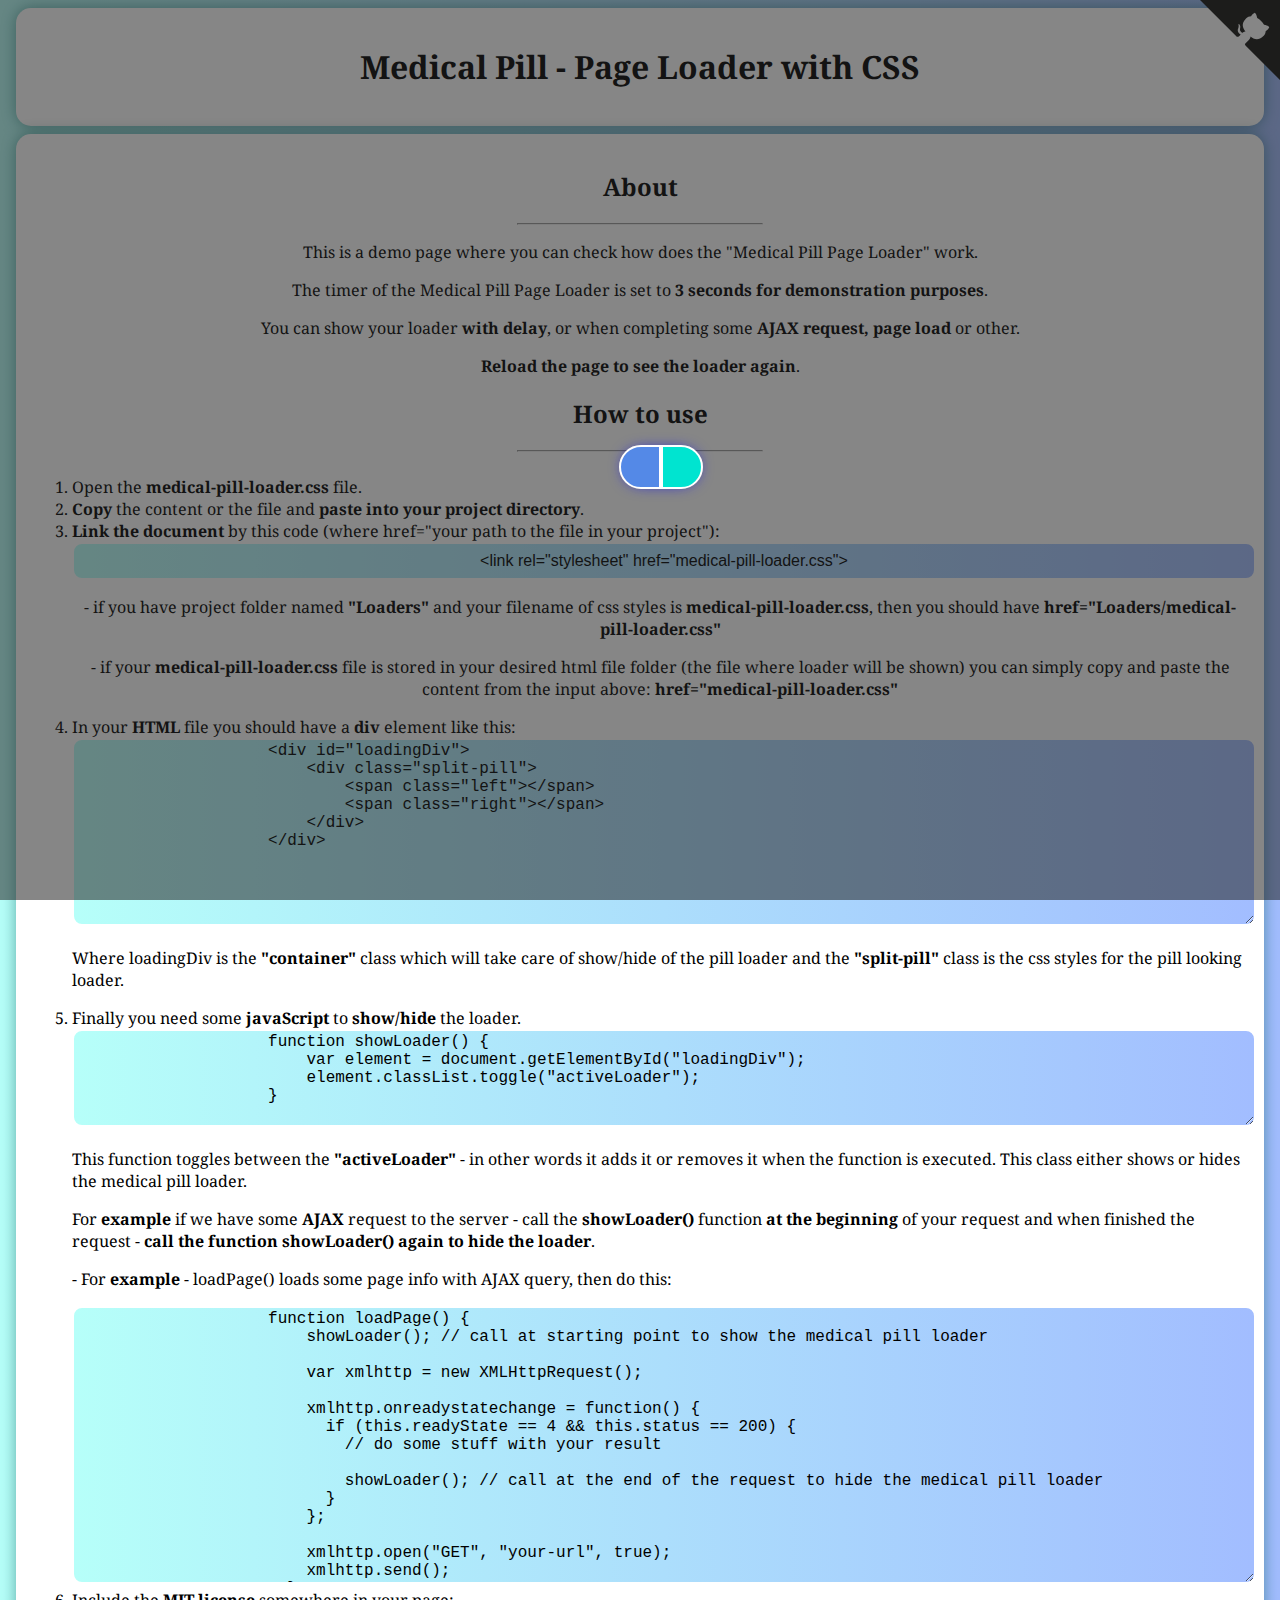
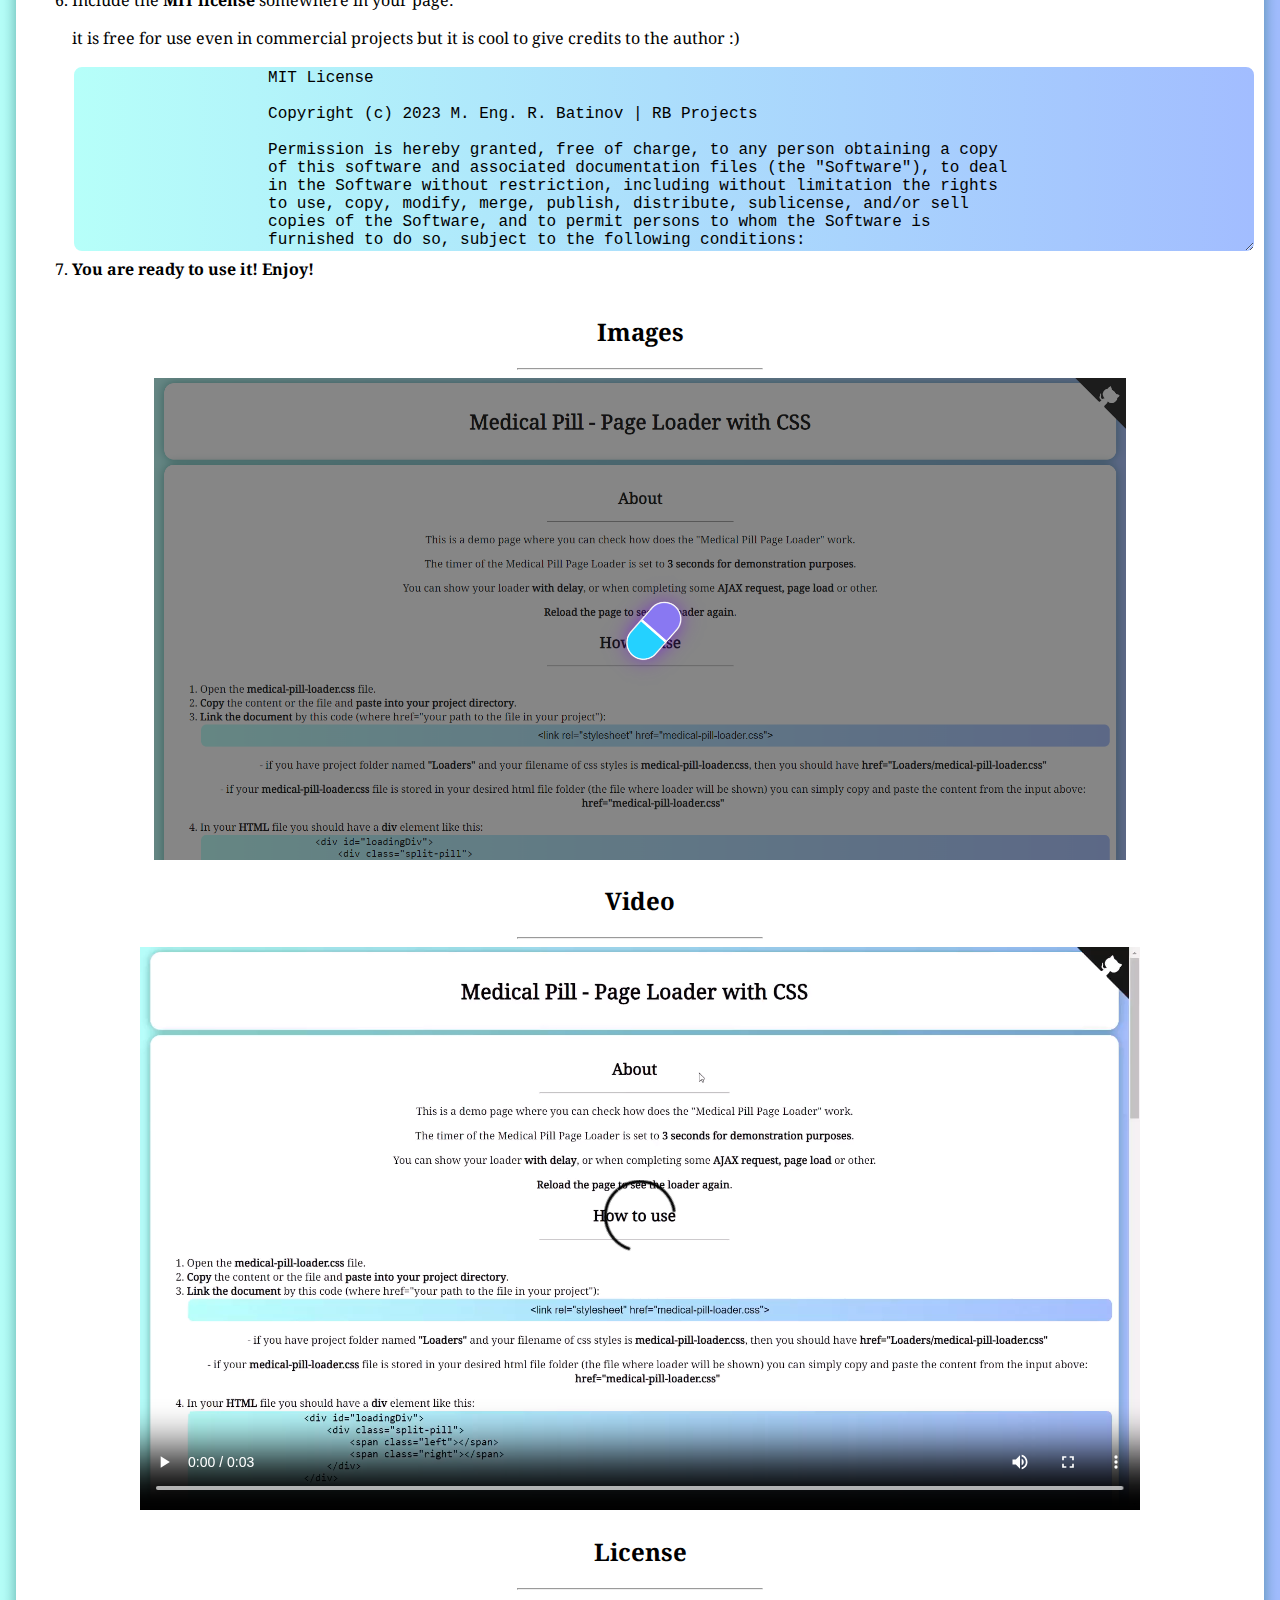
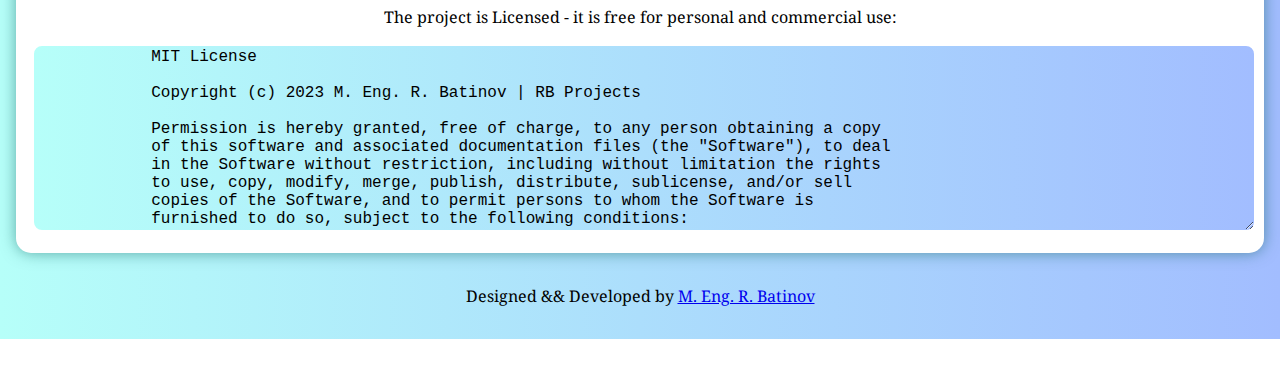
==== docs/index.html @ 984e14ac "Add files via upload" ====
<!-- GitHub Corner -->

<!-- The MIT License (MIT)

Copyright (c) 2016 Tim Holman

Permission is hereby granted, free of charge, to any person obtaining a copy of this software and associated documentation files (the "Software"), to deal in the Software without restriction, including without limitation the rights to use, copy, modify, merge, publish, distribute, sublicense, and/or sell copies of the Software, and to permit persons to whom the Software is furnished to do so, subject to the following conditions:

The above copyright notice and this permission notice shall be included in all copies or substantial portions of the Software.

THE SOFTWARE IS PROVIDED "AS IS", WITHOUT WARRANTY OF ANY KIND, EXPRESS OR IMPLIED, INCLUDING BUT NOT LIMITED TO THE WARRANTIES OF MERCHANTABILITY, FITNESS FOR A PARTICULAR PURPOSE AND NONINFRINGEMENT. IN NO EVENT SHALL THE AUTHORS OR COPYRIGHT HOLDERS BE LIABLE FOR ANY CLAIM, DAMAGES OR OTHER LIABILITY, WHETHER IN AN ACTION OF CONTRACT, TORT OR OTHERWISE, ARISING FROM, OUT OF OR IN CONNECTION WITH THE SOFTWARE OR THE USE OR OTHER DEALINGS IN THE SOFTWARE. -->

<!-- End of GitHub Corner -->

<!DOCTYPE html>
<html lang="bg">

<head>
    <meta name="viewport" content="width=device-width, initial-scale=1.0">
    <meta charset="utf-8">
    <meta name="theme-color" content="#5983e8" />

    <title>
        Medical Pill - Page Loader CSS | M. Eng. Radoslav Batinov
    </title>

    <!-- favicons -->
    <link rel="apple-touch-icon" sizes="180x180" href="Images/favicon/apple-touch-icon.png">
    <link rel="icon" type="image/png" sizes="32x32" href="Images/favicon/favicon-32x32.png">
    <link rel="icon" type="image/png" sizes="16x16" href="Images/favicon/favicon-16x16.png">
    <link rel="manifest" href="Images/favicon/site.webmanifest">

    <link rel="preconnect" href="https://fonts.googleapis.com">
    <link rel="preconnect" href="https://fonts.gstatic.com" crossorigin>
    <link href="https://fonts.googleapis.com/css2?family=Noto+Serif+NP+Hmong&display=swap" rel="stylesheet">

    <!-- Global site tag (gtag.js) - Google Analytics -->
    <!-- <script async src="https://www.googletagmanager.com/gtag/js?id=G-HSDWEQGCVS"></script>
    <script>
      window.dataLayer = window.dataLayer || [];
      function gtag(){dataLayer.push(arguments);}
      gtag('js', new Date());

      gtag('config', 'G-HSDWEQGCVS');
    </script> -->

</head>

<link rel="stylesheet" href="medical-pill-loader.css">
<link rel="stylesheet" href="page-demo-style.css">

<body>

    <a href="https://github.com/rbatinov/" class="github-corner"
        aria-label="View source on GitHub" target="_blank">
        <svg width="80" height="80" viewBox="0 0 250 250"
            style="fill:#151513; color:#fff; position: absolute; top: 0; border: 0; right: 0;" aria-hidden="true">
            <path d="M0,0 L115,115 L130,115 L142,142 L250,250 L250,0 Z"></path>
            <path
                d="M128.3,109.0 C113.8,99.7 119.0,89.6 119.0,89.6 C122.0,82.7 120.5,78.6 120.5,78.6 C119.2,72.0 123.4,76.3 123.4,76.3 C127.3,80.9 125.5,87.3 125.5,87.3 C122.9,97.6 130.6,101.9 134.4,103.2"
                fill="currentColor" style="transform-origin: 130px 106px;" class="octo-arm"></path>
            <path
                d="M115.0,115.0 C114.9,115.1 118.7,116.5 119.8,115.4 L133.7,101.6 C136.9,99.2 139.9,98.4 142.2,98.6 C133.8,88.0 127.5,74.4 143.8,58.0 C148.5,53.4 154.0,51.2 159.7,51.0 C160.3,49.4 163.2,43.6 171.4,40.1 C171.4,40.1 176.1,42.5 178.8,56.2 C183.1,58.6 187.2,61.8 190.9,65.4 C194.5,69.0 197.7,73.2 200.1,77.6 C213.8,80.2 216.3,84.9 216.3,84.9 C212.7,93.1 206.9,96.0 205.4,96.6 C205.1,102.4 203.0,107.8 198.3,112.5 C181.9,128.9 168.3,122.5 157.7,114.1 C157.9,116.9 156.7,120.9 152.7,124.9 L141.0,136.5 C139.8,137.7 141.6,141.9 141.8,141.8 Z"
                fill="currentColor" class="octo-body"></path>
    </svg></a>


    <div id="loadingDiv">
        <div class="split-pill">
              <span class="left"></span>
              <span class="right"></span>
        </div>
    </div>

    <div class="container">
        <h1>Medical Pill - Page Loader with CSS</h1>
    </div>

    <div class="container">
        <h2>About</h2>
        <hr>

        <p>This is a demo page where you can check how does the "Medical Pill Page Loader" work.</p>
        <p>The timer of the Medical Pill Page Loader is set to <strong>3 seconds for demonstration purposes</strong>.</p>
        <p>You can show your loader <strong>with delay</strong>, or when completing some <strong>AJAX request, page load</strong> or other. </p>
        <p><strong>Reload the page to see the loader again</strong>.</p>

        <h2>How to use</h2>
        <hr>

        <ol>
            <li>Open the <strong>medical-pill-loader.css</strong> file.</li>
            <li><strong>Copy</strong> the content or the file and <strong>paste into your project directory</strong>.</li>
            <li><strong>Link the document</strong> by this code (where href="your path to the file in your project"):
                <input type="text" value="&lt;link rel=&quot;stylesheet&quot; href=&quot;medical-pill-loader.css&quot;&gt;" style="width:100%;"> </li>
                <p>- if you have project folder named <strong>"Loaders"</strong> and your filename of css styles is <strong>medical-pill-loader.css</strong>, then you should have <strong>href="Loaders/medical-pill-loader.css"</strong></p>
                <p>- if your <strong>medical-pill-loader.css</strong> file is stored in your desired html file folder (the file where loader will be shown) you can simply copy and paste the content from the input above: <strong>href="medical-pill-loader.css"</strong> </p>
            <li>In your <strong>HTML</strong> file you should have a <strong>div</strong> element like this:
                <textarea cols="5" rows="10">
                    <div id="loadingDiv">
                        <div class="split-pill">
                            <span class="left"></span>
                            <span class="right"></span>
                        </div>
                    </div>
                </textarea>
                <p>Where loadingDiv is the <strong>"container"</strong> class which will take care of show/hide of the pill loader and the <strong>"split-pill"</strong> class is the css styles for the pill looking loader.</p>
            </li>
            <li>Finally you need some <strong>javaScript</strong> to <strong>show/hide</strong> the loader.
                <textarea cols="5" rows="5">
                    function showLoader() {
                        var element = document.getElementById("loadingDiv");
                        element.classList.toggle("activeLoader");
                    }
                </textarea>
                <p>This function toggles between the <strong>"activeLoader"</strong> - in other words it adds it or removes it when the function is executed. This class either shows or hides the medical pill loader.</p>
                <p>For <strong>example</strong> if we have some <strong>AJAX</strong> request to the server - call the <strong>showLoader()</strong> function <strong>at the beginning</strong> of your request and when finished the request - <strong>call the function showLoader() again to hide the loader</strong>. </p>

                <p>- For <strong>example</strong> - loadPage() loads some page info with AJAX query, then do this:</p>
                <textarea cols="5" rows="15">
                    function loadPage() {
                        showLoader(); // call at starting point to show the medical pill loader
                      
                        var xmlhttp = new XMLHttpRequest();                     
                      
                        xmlhttp.onreadystatechange = function() {
                          if (this.readyState == 4 && this.status == 200) {
                            // do some stuff with your result

                            showLoader(); // call at the end of the request to hide the medical pill loader
                          }
                        };
                      
                        xmlhttp.open("GET", "your-url", true);
                        xmlhttp.send();
                      }
                </textarea>
            </li>
            <li>Include the <strong>MIT license</strong> somewhere in your page: 
                <p>it is free for use even in commercial projects but it is cool to give credits to the author :&#41; </p>
                <textarea cols="5" rows="10">
                    MIT License

                    Copyright (c) 2023 M. Eng. R. Batinov | RB Projects

                    Permission is hereby granted, free of charge, to any person obtaining a copy
                    of this software and associated documentation files (the "Software"), to deal
                    in the Software without restriction, including without limitation the rights
                    to use, copy, modify, merge, publish, distribute, sublicense, and/or sell
                    copies of the Software, and to permit persons to whom the Software is
                    furnished to do so, subject to the following conditions:

                    The above copyright notice and this permission notice shall be included in all
                    copies or substantial portions of the Software.

                    THE SOFTWARE IS PROVIDED "AS IS", WITHOUT WARRANTY OF ANY KIND, EXPRESS OR
                    IMPLIED, INCLUDING BUT NOT LIMITED TO THE WARRANTIES OF MERCHANTABILITY,
                    FITNESS FOR A PARTICULAR PURPOSE AND NONINFRINGEMENT. IN NO EVENT SHALL THE
                    AUTHORS OR COPYRIGHT HOLDERS BE LIABLE FOR ANY CLAIM, DAMAGES OR OTHER
                    LIABILITY, WHETHER IN AN ACTION OF CONTRACT, TORT OR OTHERWISE, ARISING FROM,
                    OUT OF OR IN CONNECTION WITH THE SOFTWARE OR THE USE OR OTHER DEALINGS IN THE
                    SOFTWARE.
                </textarea>
            </li>

            <li><strong>You are ready to use it! Enjoy!</strong></li>

        </ol>

        <h2>Images</h2>
        <hr>
        <img src="Images/loader.png" style="width:80%;">

        <h2>Video</h2>
        <hr>

        <video width="1000" controls>
            <source src="Images/vid.mp4" type="video/mp4">
            Your browser does not support HTML video.
        </video>

        <h2>License</h2>
        <hr>

        <p>The project is Licensed - it is free for personal and commercial use:</p>
        <textarea cols="5" rows="10">
            MIT License

            Copyright (c) 2023 M. Eng. R. Batinov | RB Projects

            Permission is hereby granted, free of charge, to any person obtaining a copy
            of this software and associated documentation files (the "Software"), to deal
            in the Software without restriction, including without limitation the rights
            to use, copy, modify, merge, publish, distribute, sublicense, and/or sell
            copies of the Software, and to permit persons to whom the Software is
            furnished to do so, subject to the following conditions:

            The above copyright notice and this permission notice shall be included in all
            copies or substantial portions of the Software.

            THE SOFTWARE IS PROVIDED "AS IS", WITHOUT WARRANTY OF ANY KIND, EXPRESS OR
            IMPLIED, INCLUDING BUT NOT LIMITED TO THE WARRANTIES OF MERCHANTABILITY,
            FITNESS FOR A PARTICULAR PURPOSE AND NONINFRINGEMENT. IN NO EVENT SHALL THE
            AUTHORS OR COPYRIGHT HOLDERS BE LIABLE FOR ANY CLAIM, DAMAGES OR OTHER
            LIABILITY, WHETHER IN AN ACTION OF CONTRACT, TORT OR OTHERWISE, ARISING FROM,
            OUT OF OR IN CONNECTION WITH THE SOFTWARE OR THE USE OR OTHER DEALINGS IN THE
            SOFTWARE.
        </textarea>
    </div>


   
    <div id="footer">
        <footer class="border-top p-t-5">
            Designed && Developed by <a href="https://radoslav-batinov.bss.design/index.html" target="_blank"
                title="Click to open portfolio.">M. Eng. R. Batinov</a>
        </footer>
    </div>

    <script>
        var delayInMilliseconds = 3000; //1 second

        setTimeout(function() {
            showLoader();
        }, delayInMilliseconds);
        

        function showLoader() {
            var element = document.getElementById("loadingDiv");
            element.classList.toggle("activeLoader");
        }    

        

        showLoader();
    </script>

</body>

</html>
---- docs/medical-pill-loader.css ----
#loadingDiv {
    left: 0;
    top: 0;
    width: 100%;
    height: 100%;
    position: fixed;
    background: #2222228c;
    z-index: 9;
    display:none;
}
  
    #loadingDiv.activeLoader{
        display:block;
    }

    .split-pill {
      scale:2;
      
      top: 50%;
            bottom: 50%;
            left: 50%;
            right: 50%;
       
       border-radius: 9999px;
       border: 1px solid white;
        padding: 10px;
        display: inline-flex;
        position: relative;
        justify-content:space-between;
       background: linear-gradient(-90deg, #00e4d0 48%, white 48%, white 52%, #5489e7 52%);
       box-shadow: 0px 0px 8px -3px blue;
       
       -webkit-animation:spin 1.7s linear infinite;
          -moz-animation:spin 1.7s linear infinite;
          animation:spin 1.7s  ease-in-out infinite;
          
      }
      
      .left {
        padding-right: 10px;
      }
      
      .right {
        padding-left: 10px;
      }
      
      @-moz-keyframes spin { 
          100% { -moz-transform: rotate(360deg); } 
      }
      @-webkit-keyframes spin { 
          100% { -webkit-transform: rotate(360deg); } 
      }
      @keyframes spin { 
          100% { 
              -webkit-transform: rotate(360deg); 
              transform:rotate(360deg); 
              
          } 
          
          50% {  
              
              filter: hue-rotate(30deg);
              scale: 2.5;
              box-shadow: 0px 0px 15px -3px blue;
          } 
          
          
      }
---- docs/page-demo-style.css ----
:root{
    --main-gradient: linear-gradient(90deg, #b6fff9, #a2bdff);
    --green-nav-main: #00e4d0;
}

body{
    font-family: 'Noto Serif NP Hmong', serif;
    background: var(--main-gradient);
}

.container{
    text-align: center;
    padding: 1rem;
    background: white;
    box-shadow: 0px 0px 15px #015b5382 !important;
    border-radius: 15px;
    margin: 0.5rem;
}

hr{
    width: 20%;
    margin-left: auto;
    margin-right: auto;
}

ol{
    display: inline-block;
}

ol li{
    text-align:left;
}

input{
    width: 100%;
    height: 2rem;
    border-radius: 10px;
    text-align: center;
    background: var(--main-gradient);
    border: 2px solid white;
    font-size: 1rem;
}

textarea{
    width: 100%;
    border-radius: 10px;
    text-align: left;
    background: var(--main-gradient);
    border: 2px solid white;
    font-size: 1rem;
}

#footer{
    text-align:center;
    margin-top:2rem;
    margin-bottom:2rem;
}
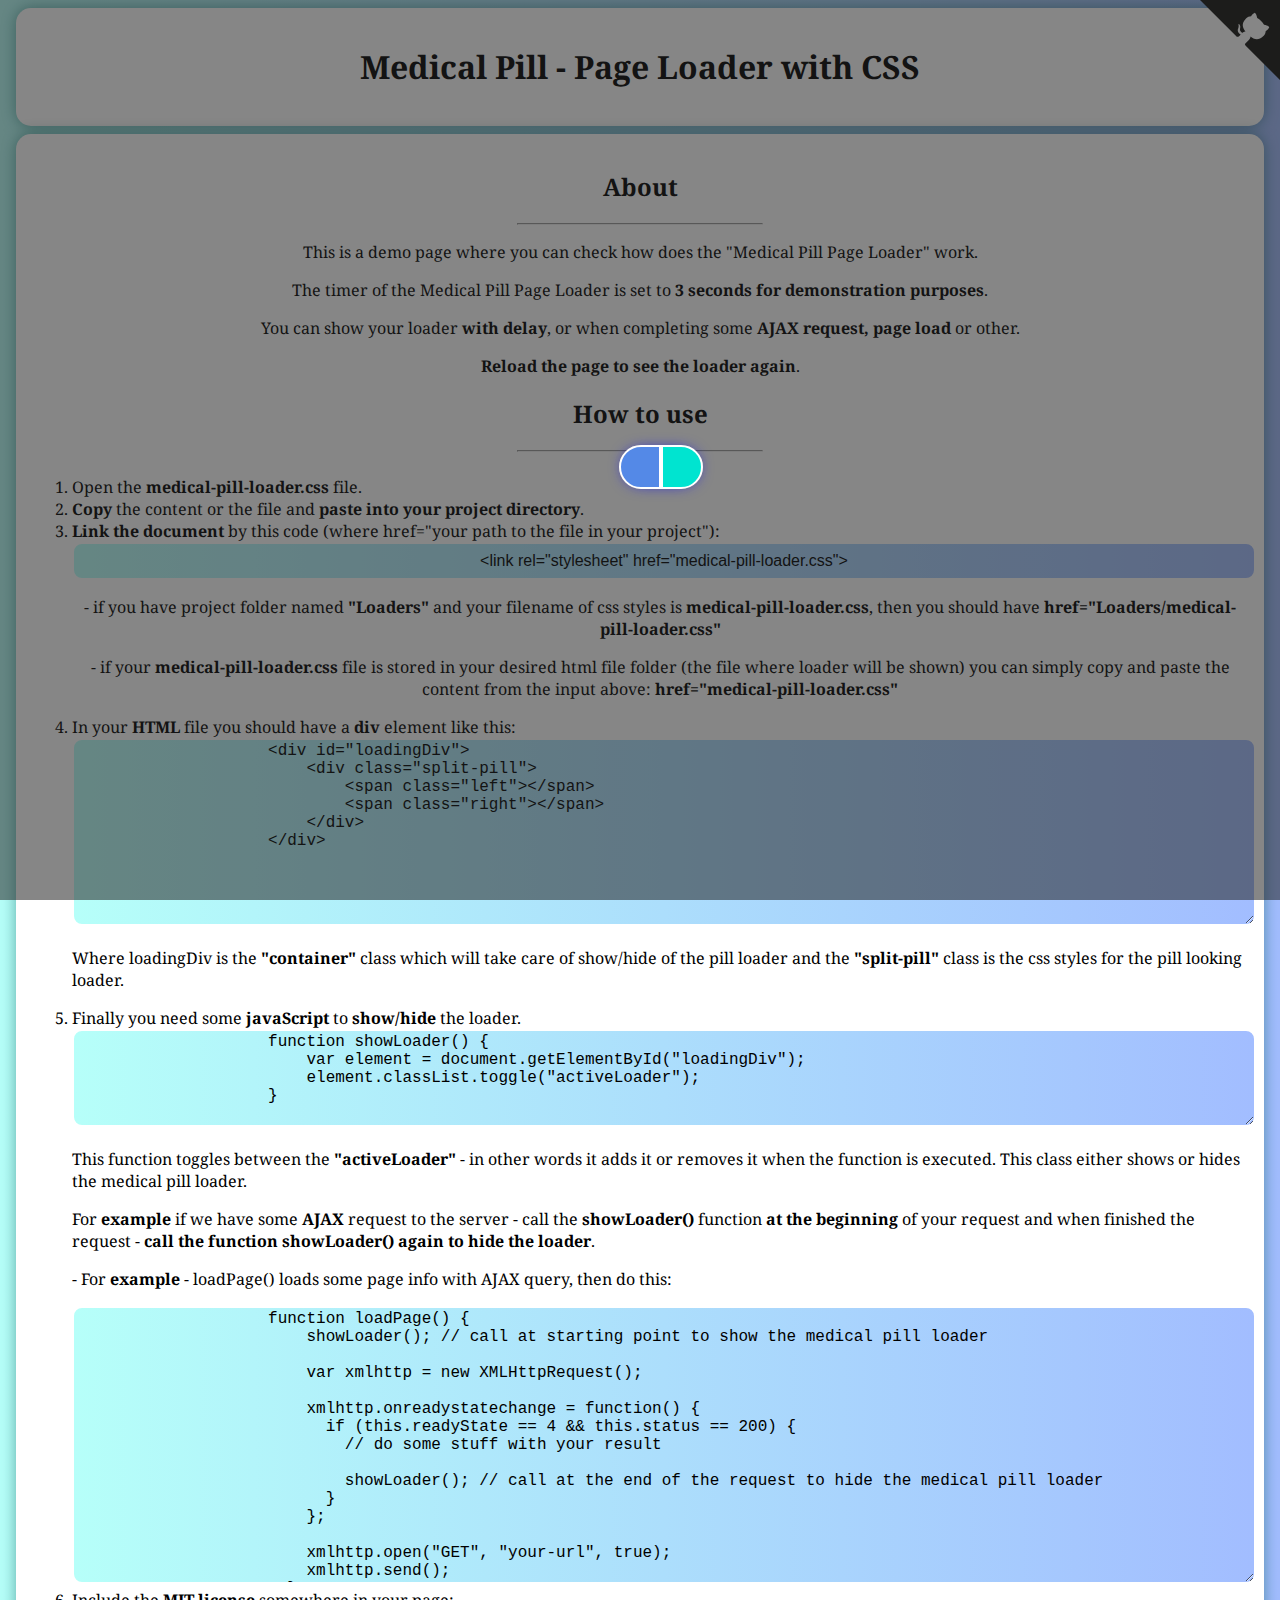
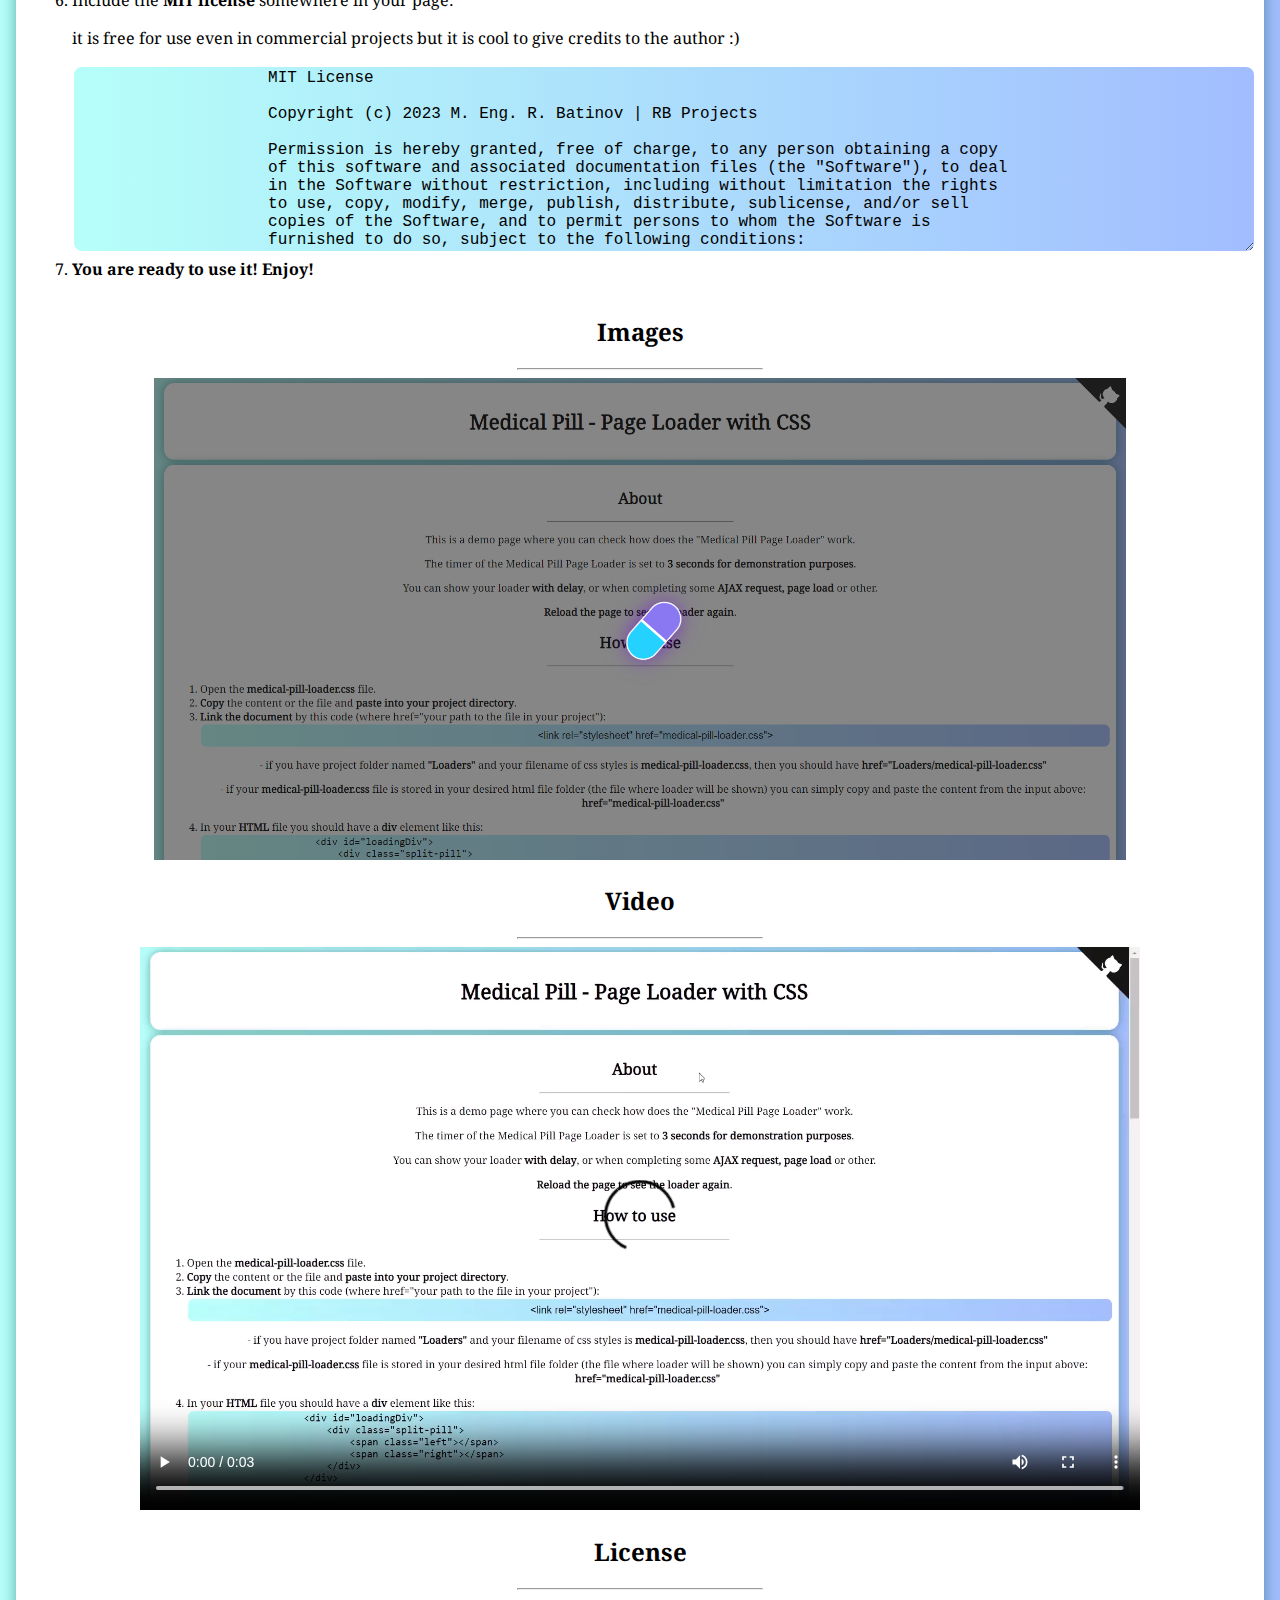
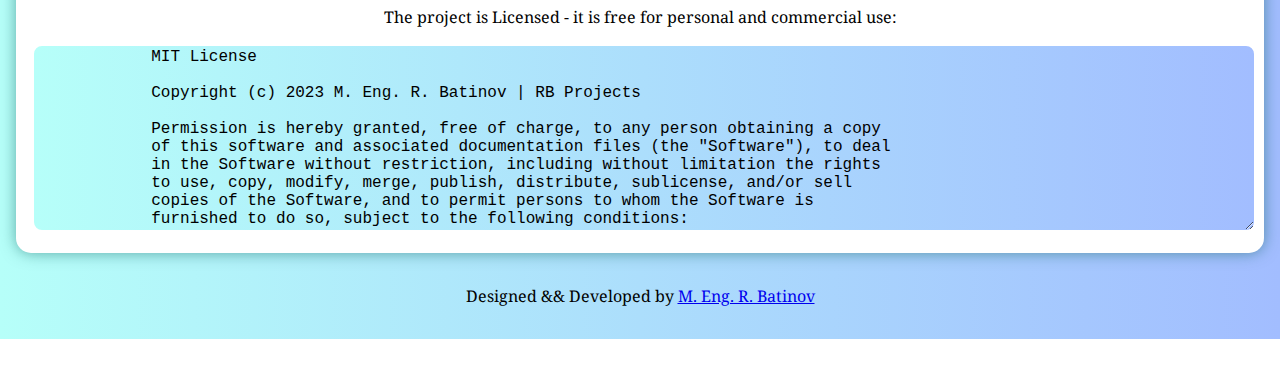
==== commit 31e44bc3: "Update index.html" ====
--- a/docs/index.html
+++ b/docs/index.html
@@ -34,15 +34,15 @@
     <link rel="preconnect" href="https://fonts.gstatic.com" crossorigin>
     <link href="https://fonts.googleapis.com/css2?family=Noto+Serif+NP+Hmong&display=swap" rel="stylesheet">
 
-    <!-- Global site tag (gtag.js) - Google Analytics -->
-    <!-- <script async src="https://www.googletagmanager.com/gtag/js?id=G-HSDWEQGCVS"></script>
+    <!-- Google tag (gtag.js) -->
+    <script async src="https://www.googletagmanager.com/gtag/js?id=G-5NXEMK718Z"></script>
     <script>
       window.dataLayer = window.dataLayer || [];
       function gtag(){dataLayer.push(arguments);}
       gtag('js', new Date());
-
-      gtag('config', 'G-HSDWEQGCVS');
-    </script> -->
+    
+      gtag('config', 'G-5NXEMK718Z');
+    </script>
 
 </head>
 
@@ -51,7 +51,7 @@
 
 <body>
 
-    <a href="https://github.com/rbatinov/" class="github-corner"
+    <a href="https://github.com/rbatinov/medical-pill-page-loader-css" class="github-corner"
         aria-label="View source on GitHub" target="_blank">
         <svg width="80" height="80" viewBox="0 0 250 250"
             style="fill:#151513; color:#fff; position: absolute; top: 0; border: 0; right: 0;" aria-hidden="true">
@@ -237,4 +237,4 @@
 
 </body>
 
-</html>+</html>
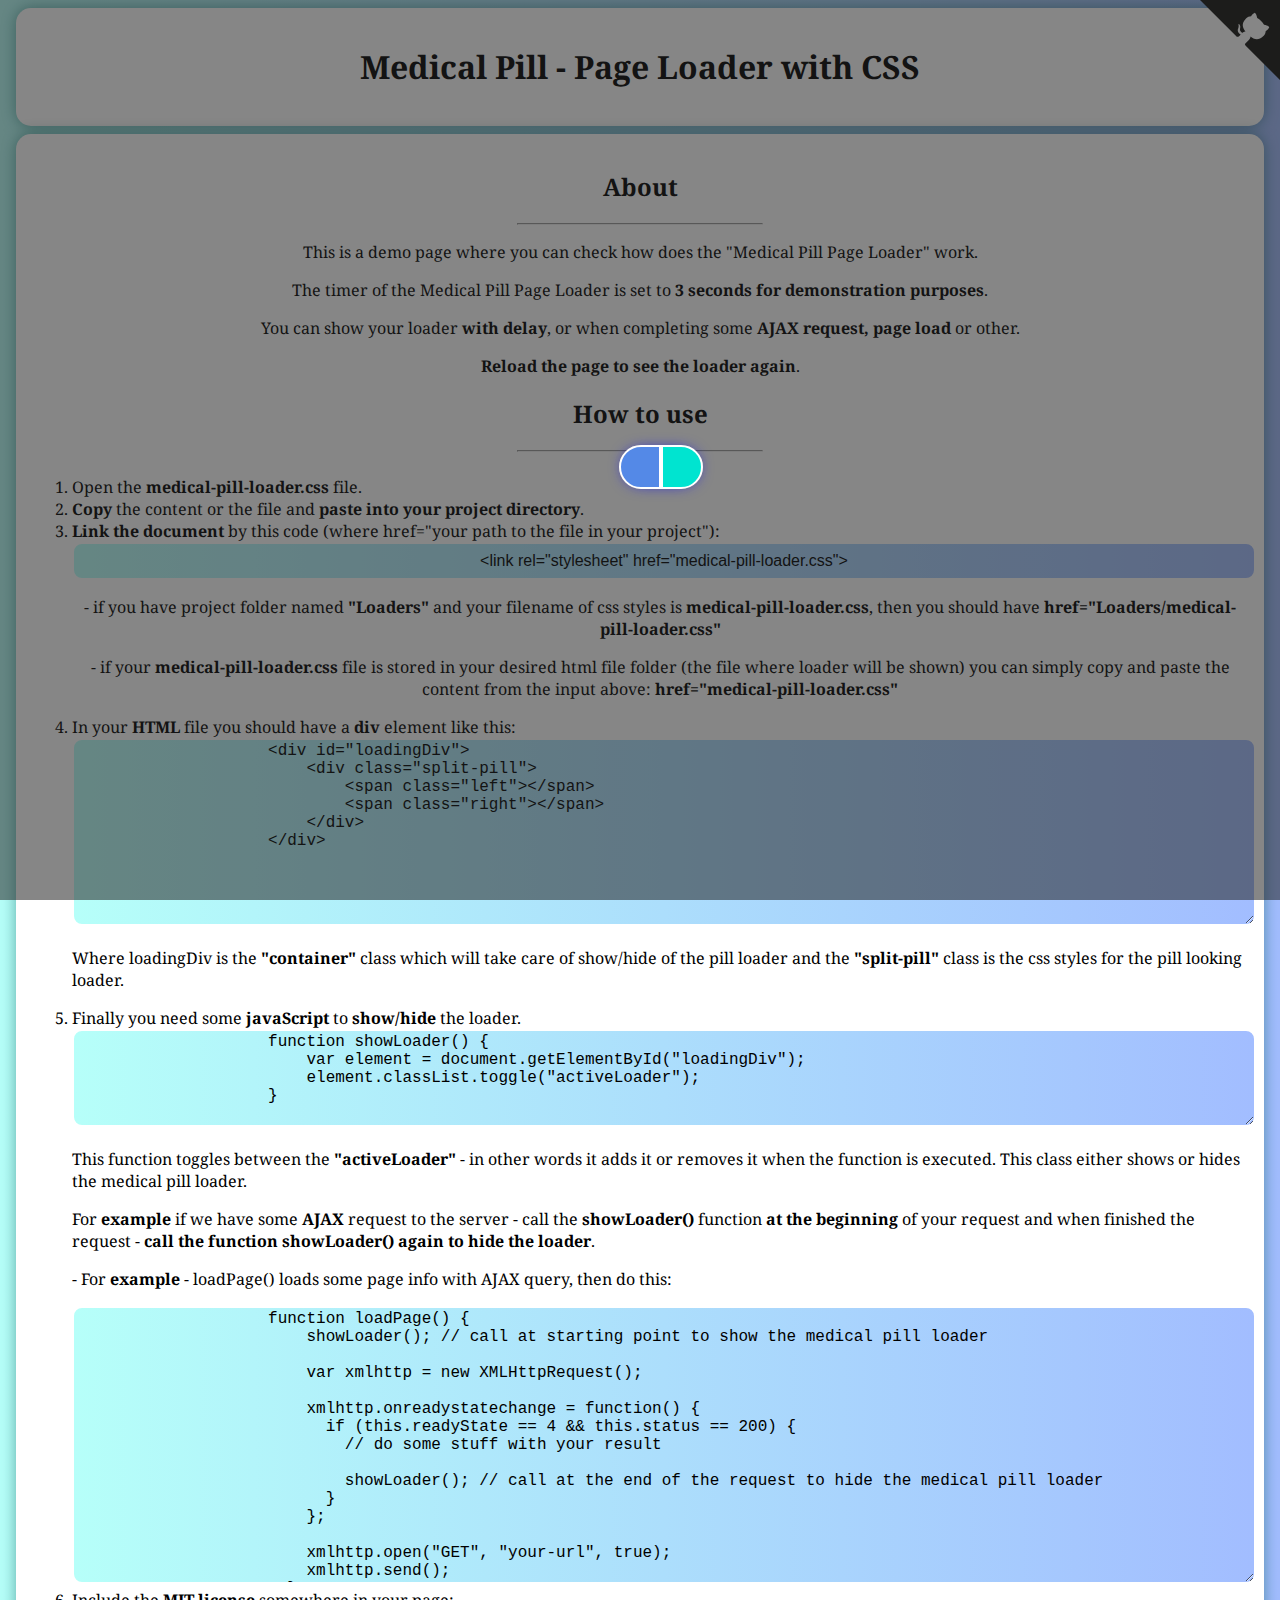
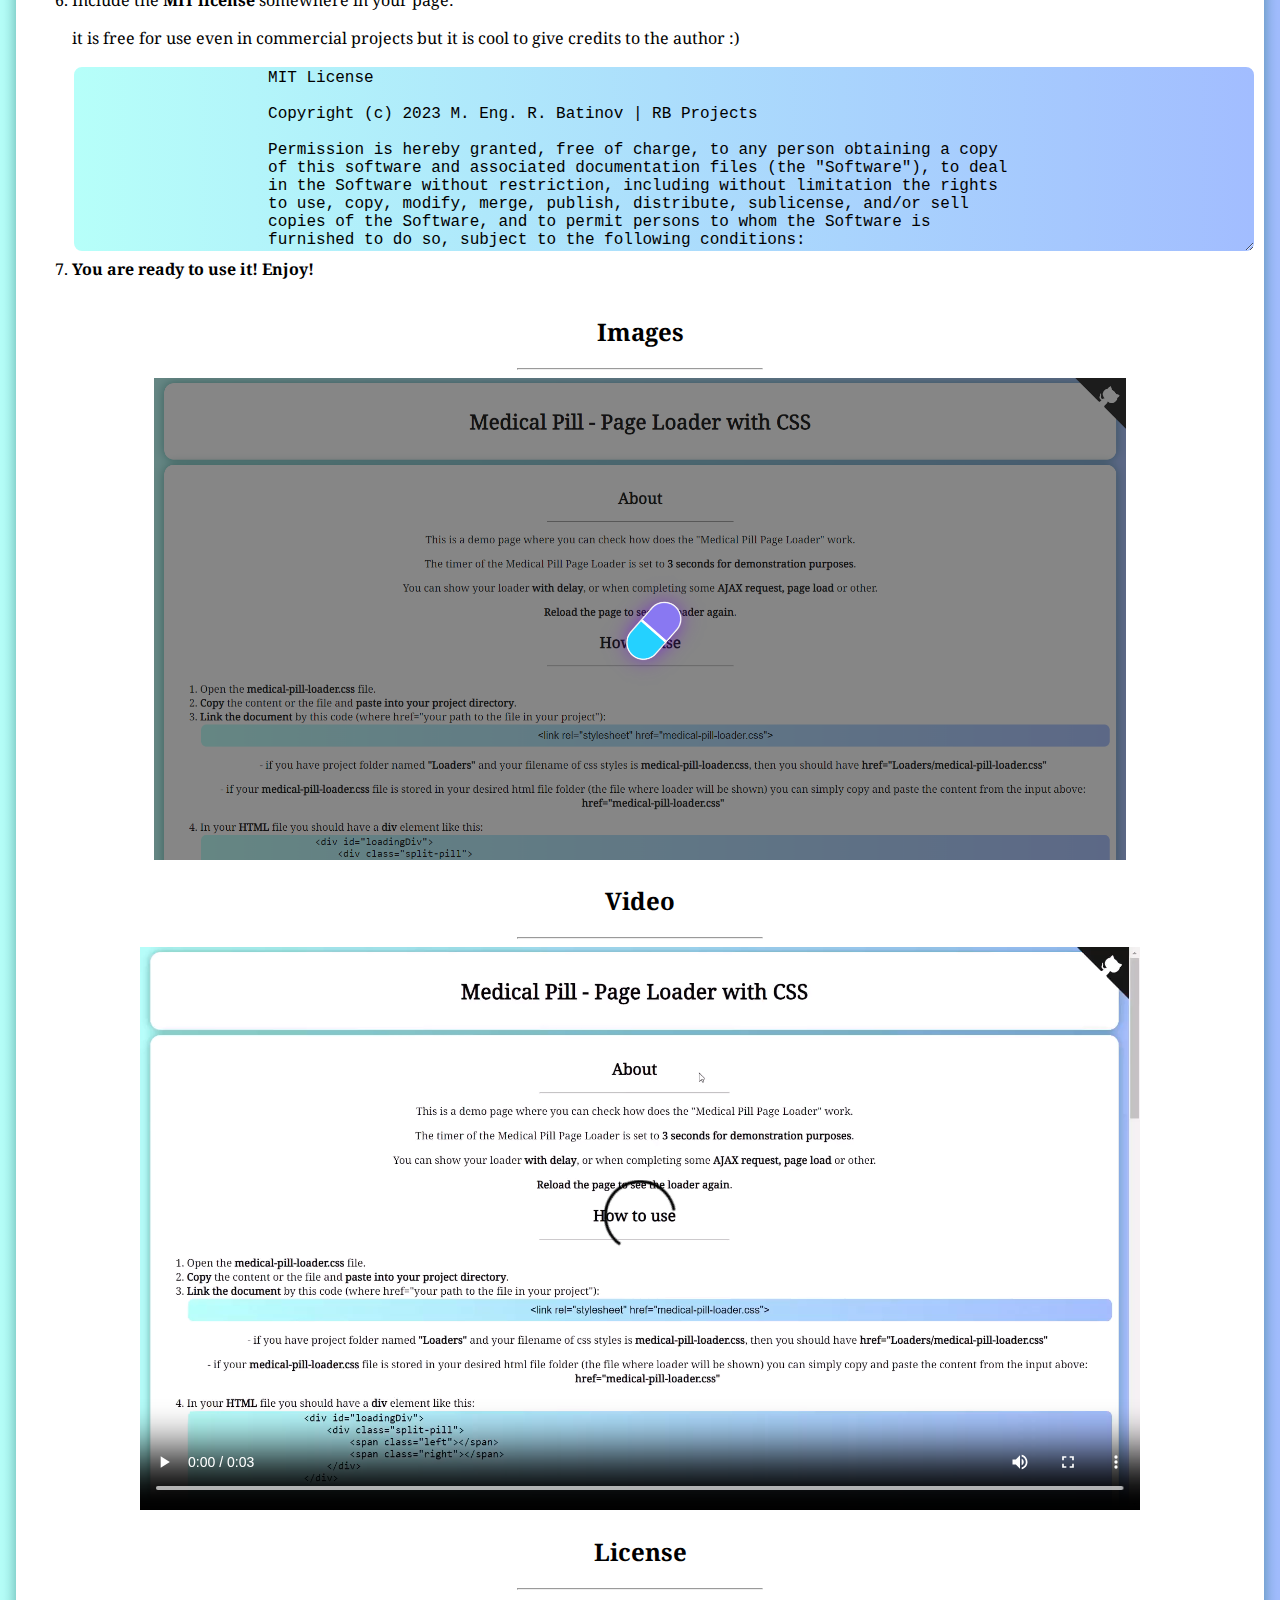
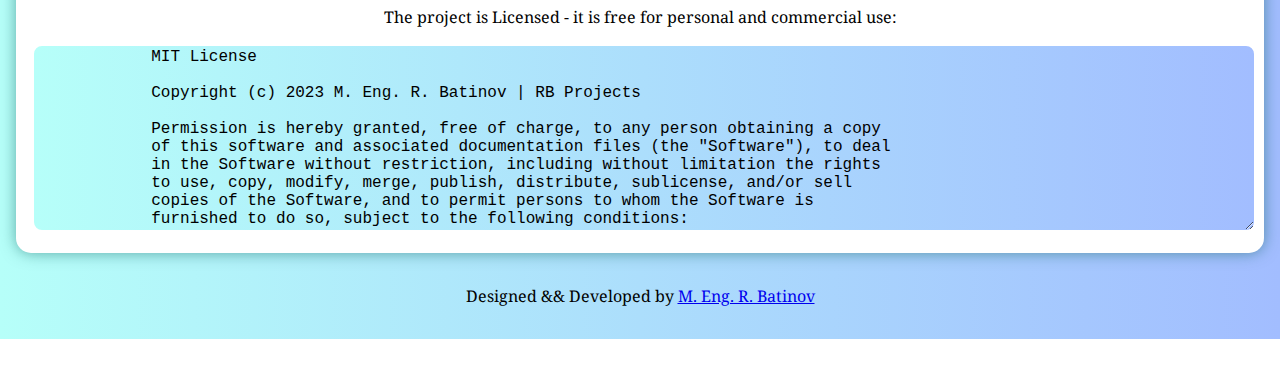
==== commit 451d5739: "Update index.html" ====
--- a/docs/index.html
+++ b/docs/index.html
@@ -46,6 +46,31 @@
 
 </head>
 
+    <script type="application/ld+json">
+    {
+      "@context":"https://schema.org",
+      "@type":"Article",
+      "mainEntityOfPage":{
+        "@type":"WebPage",
+        "@id":"https://github.com/rbatinov/medical-pill-page-loader-css"
+      },
+      "headline":"Medical Pill - Page Loader with CSS",
+      "image":["https://rbatinov.github.io/medical-pill-page-loader-css/Images/loader.png"],
+      "datePublished":"2023-07-05T15:00:19.699000+00:00",
+      "dateModified":"2023-07-05T15:00:19.699000+00:00",
+      "author":{
+        "@type":"Organization",
+        "name":"RB Projects"},
+        "url":"https://radoslav-batinov.bss.design/index.html"
+        "publisher":{
+          "@type":"Organization",
+          "name":"RB Projects",
+          "url":"https://radoslav-batinov.bss.design/index.html"
+        },
+        "description":"Medical Pill - Page Loader with CSS. "
+    }
+  </script>
+    
 <link rel="stylesheet" href="medical-pill-loader.css">
 <link rel="stylesheet" href="page-demo-style.css">
 
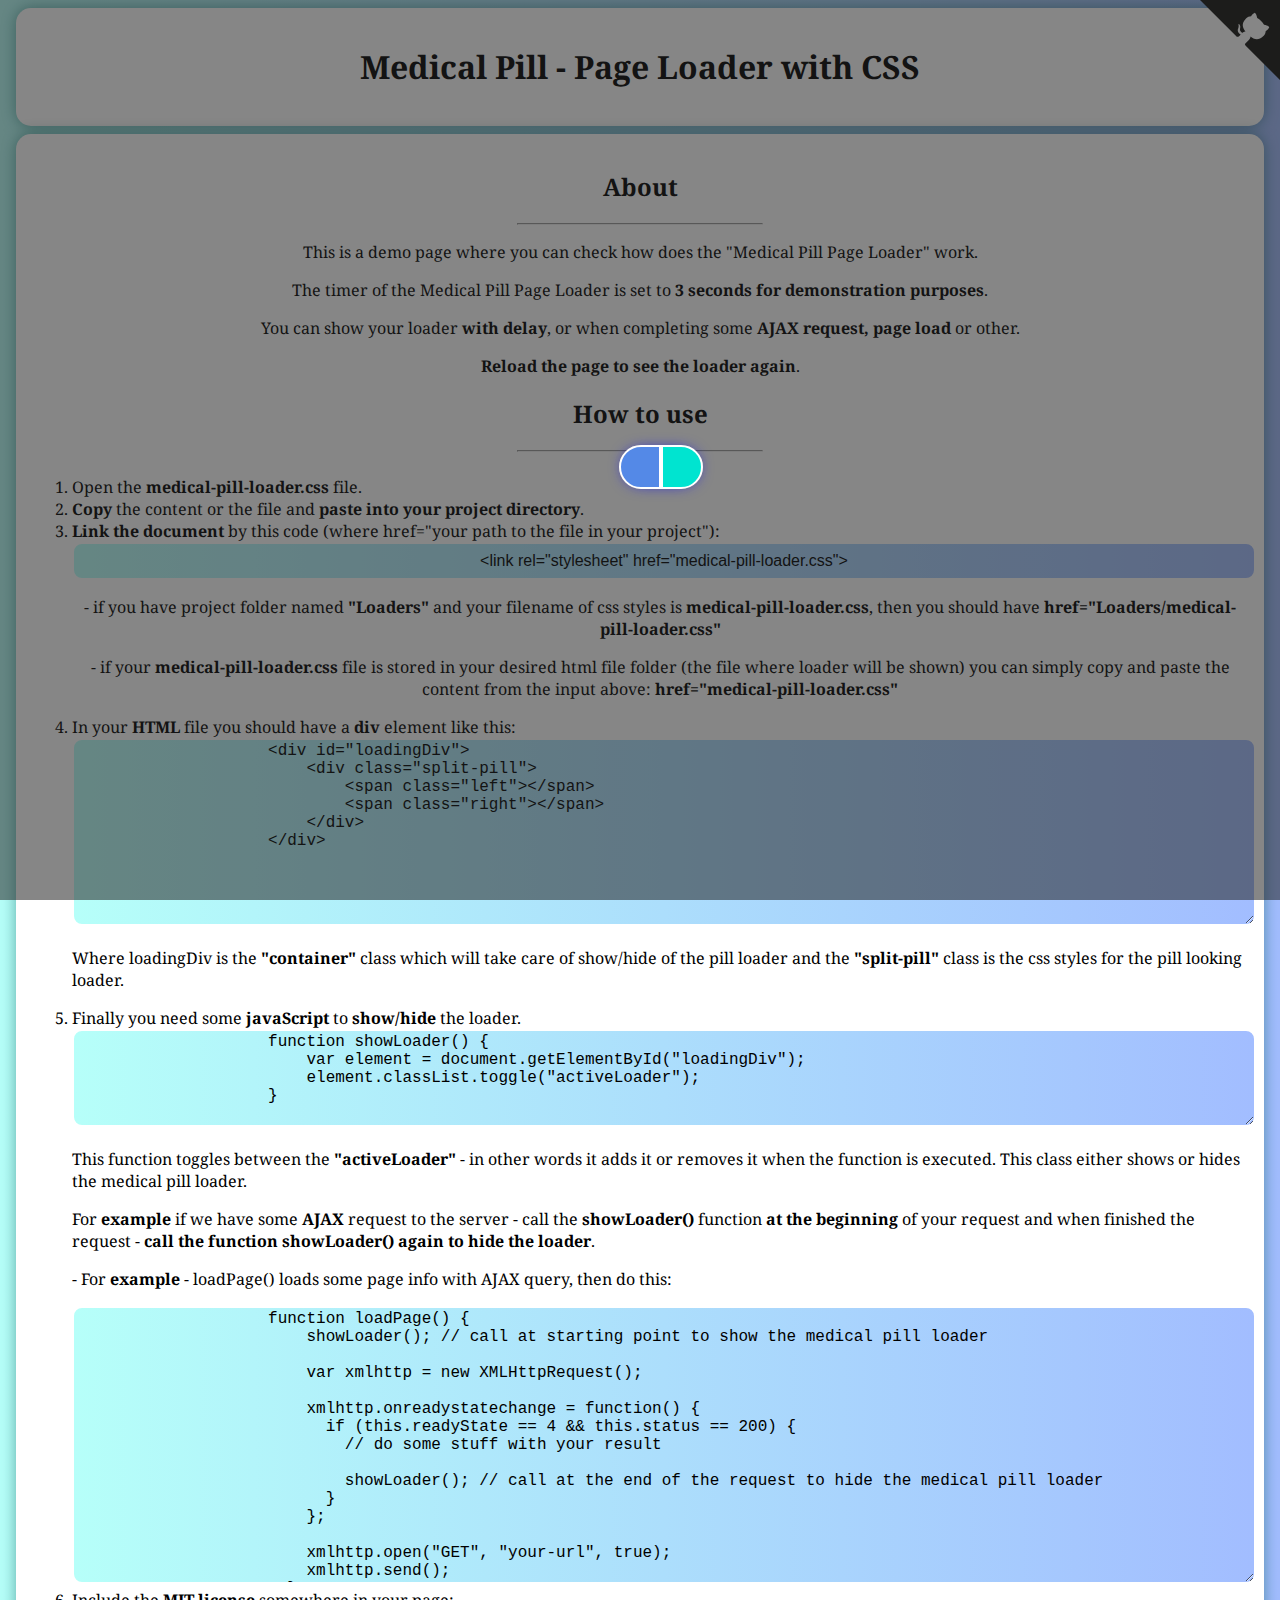
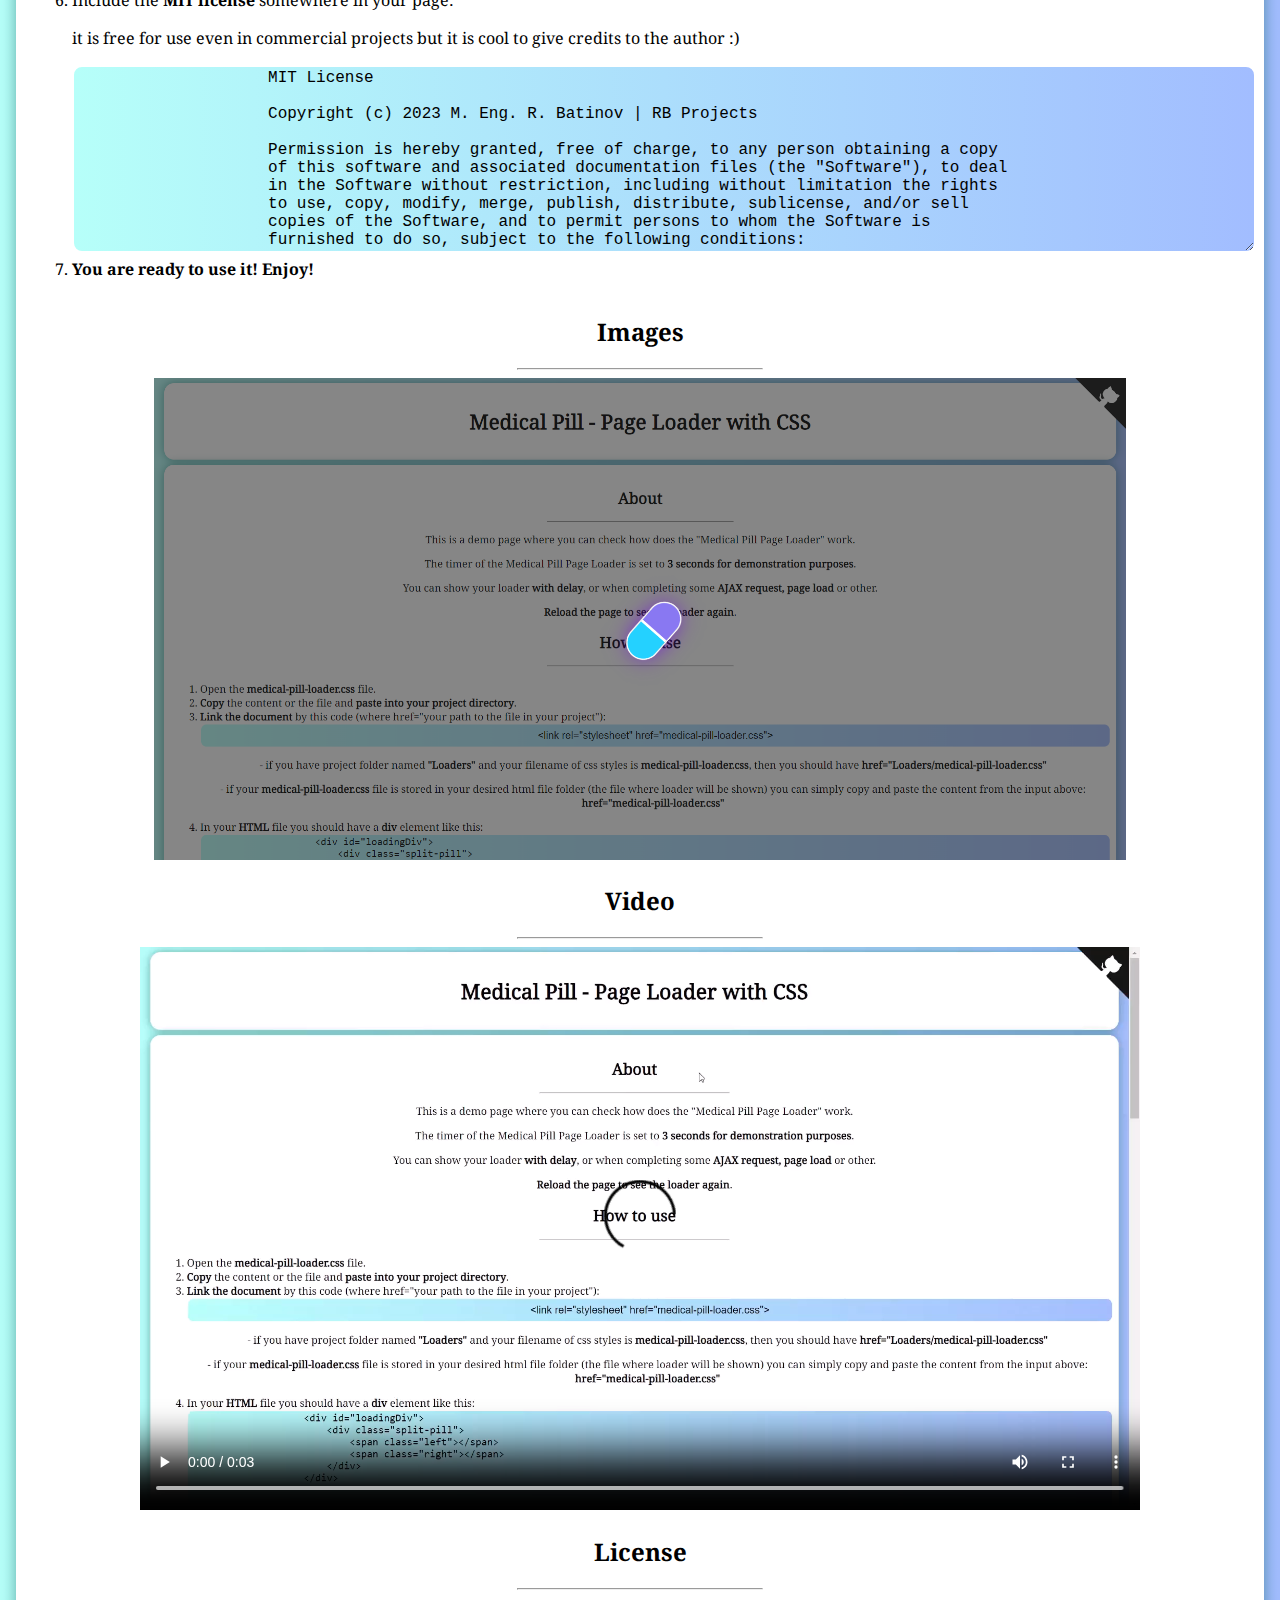
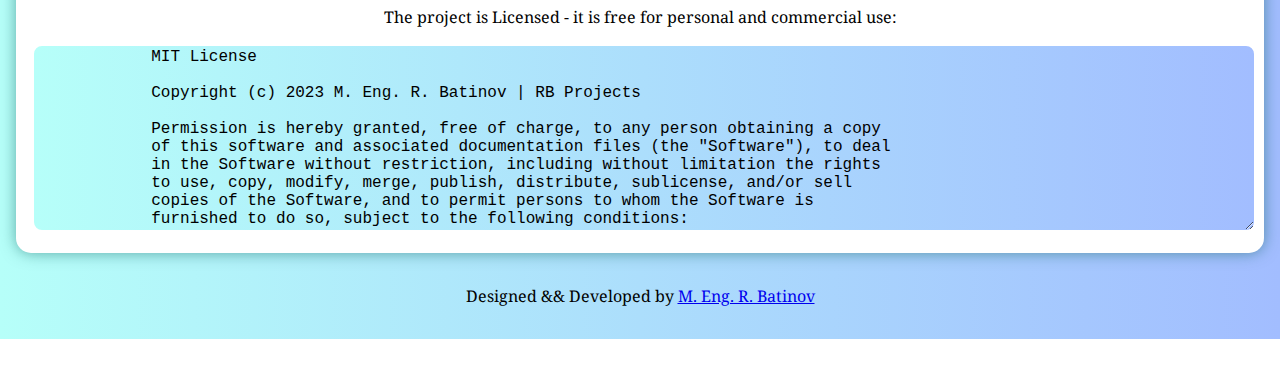
==== commit 2942f7d1: "Update index.html" ====
--- a/docs/index.html
+++ b/docs/index.html
@@ -60,14 +60,15 @@
       "dateModified":"2023-07-05T15:00:19.699000+00:00",
       "author":{
         "@type":"Organization",
-        "name":"RB Projects"},
+        "name":"RB Projects"
+        },
+    "url":"https://github.com/rbatinov/medical-pill-page-loader-css"
+    "publisher":{
+        "@type":"Organization",
+        "name":"RB Projects",
         "url":"https://radoslav-batinov.bss.design/index.html"
-        "publisher":{
-          "@type":"Organization",
-          "name":"RB Projects",
-          "url":"https://radoslav-batinov.bss.design/index.html"
-        },
-        "description":"Medical Pill - Page Loader with CSS. "
+    },
+    "description":"Medical Pill - Page Loader with CSS. "
     }
   </script>
     
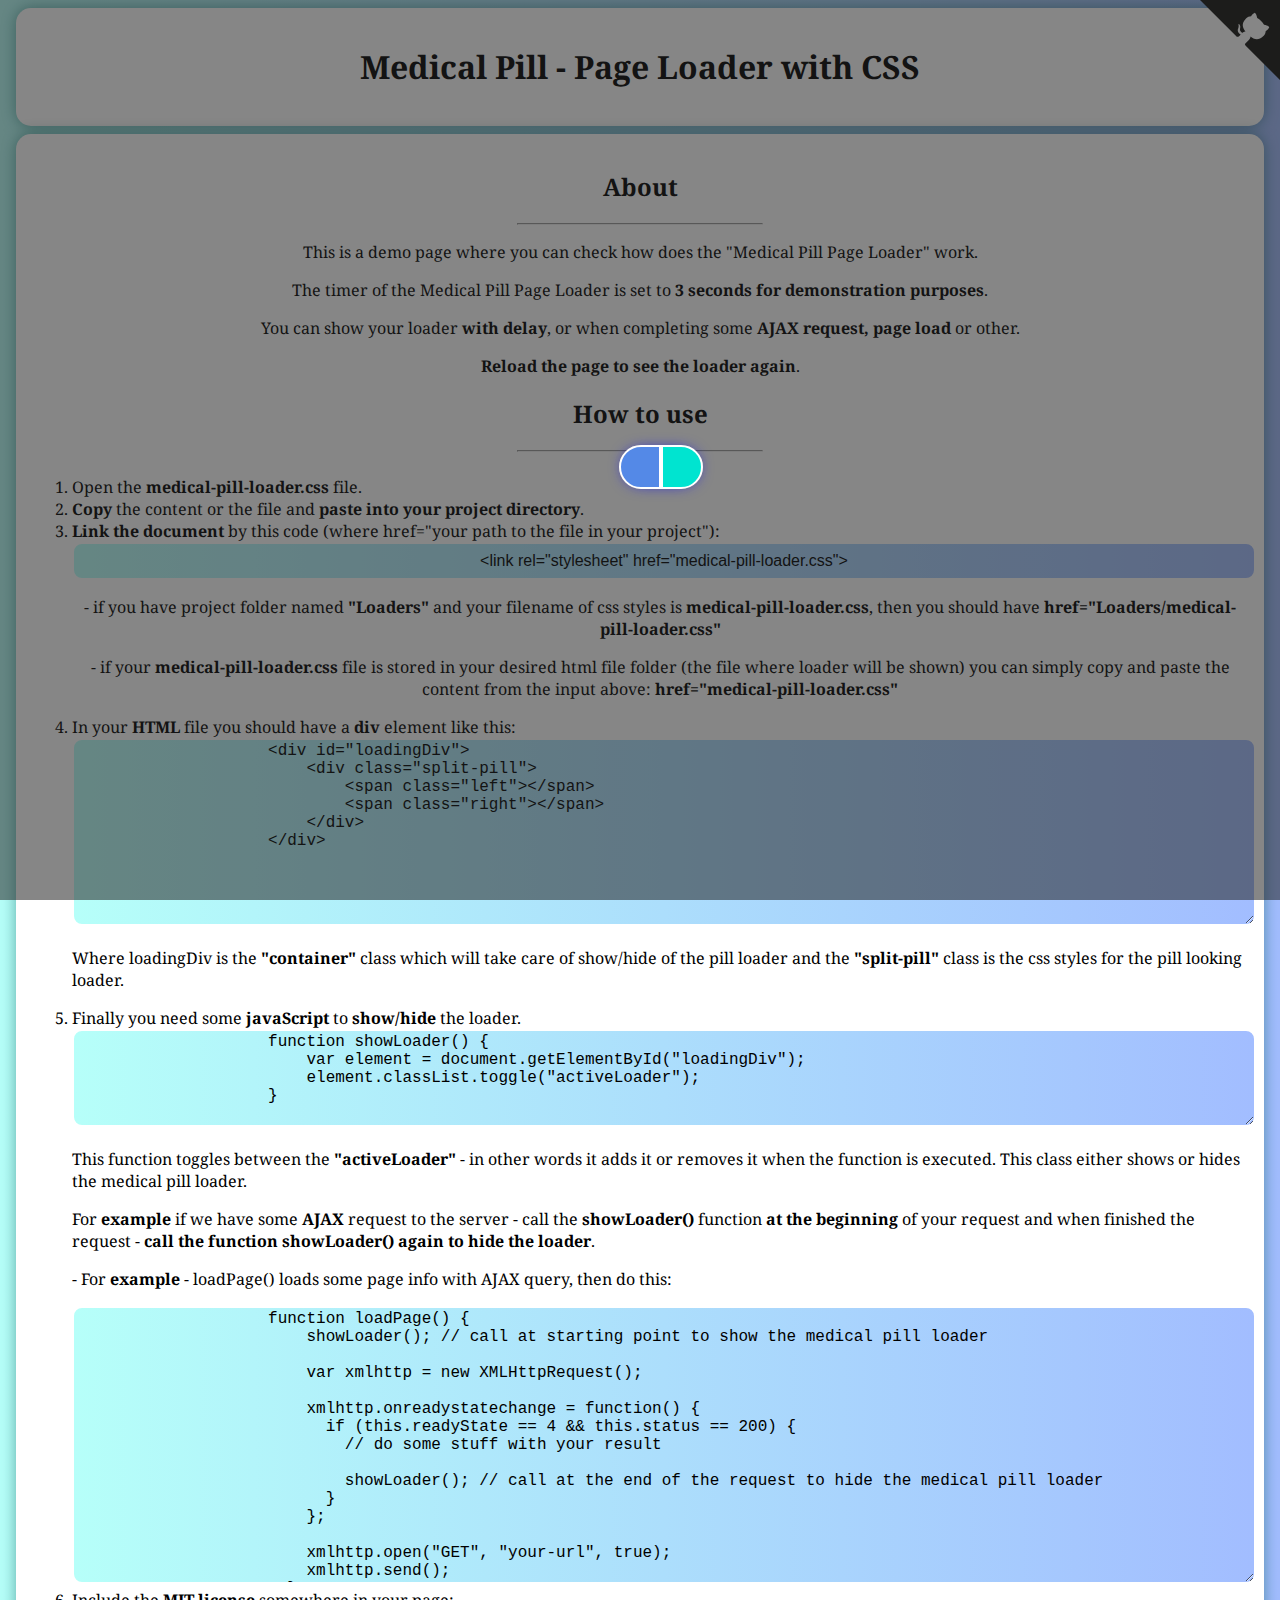
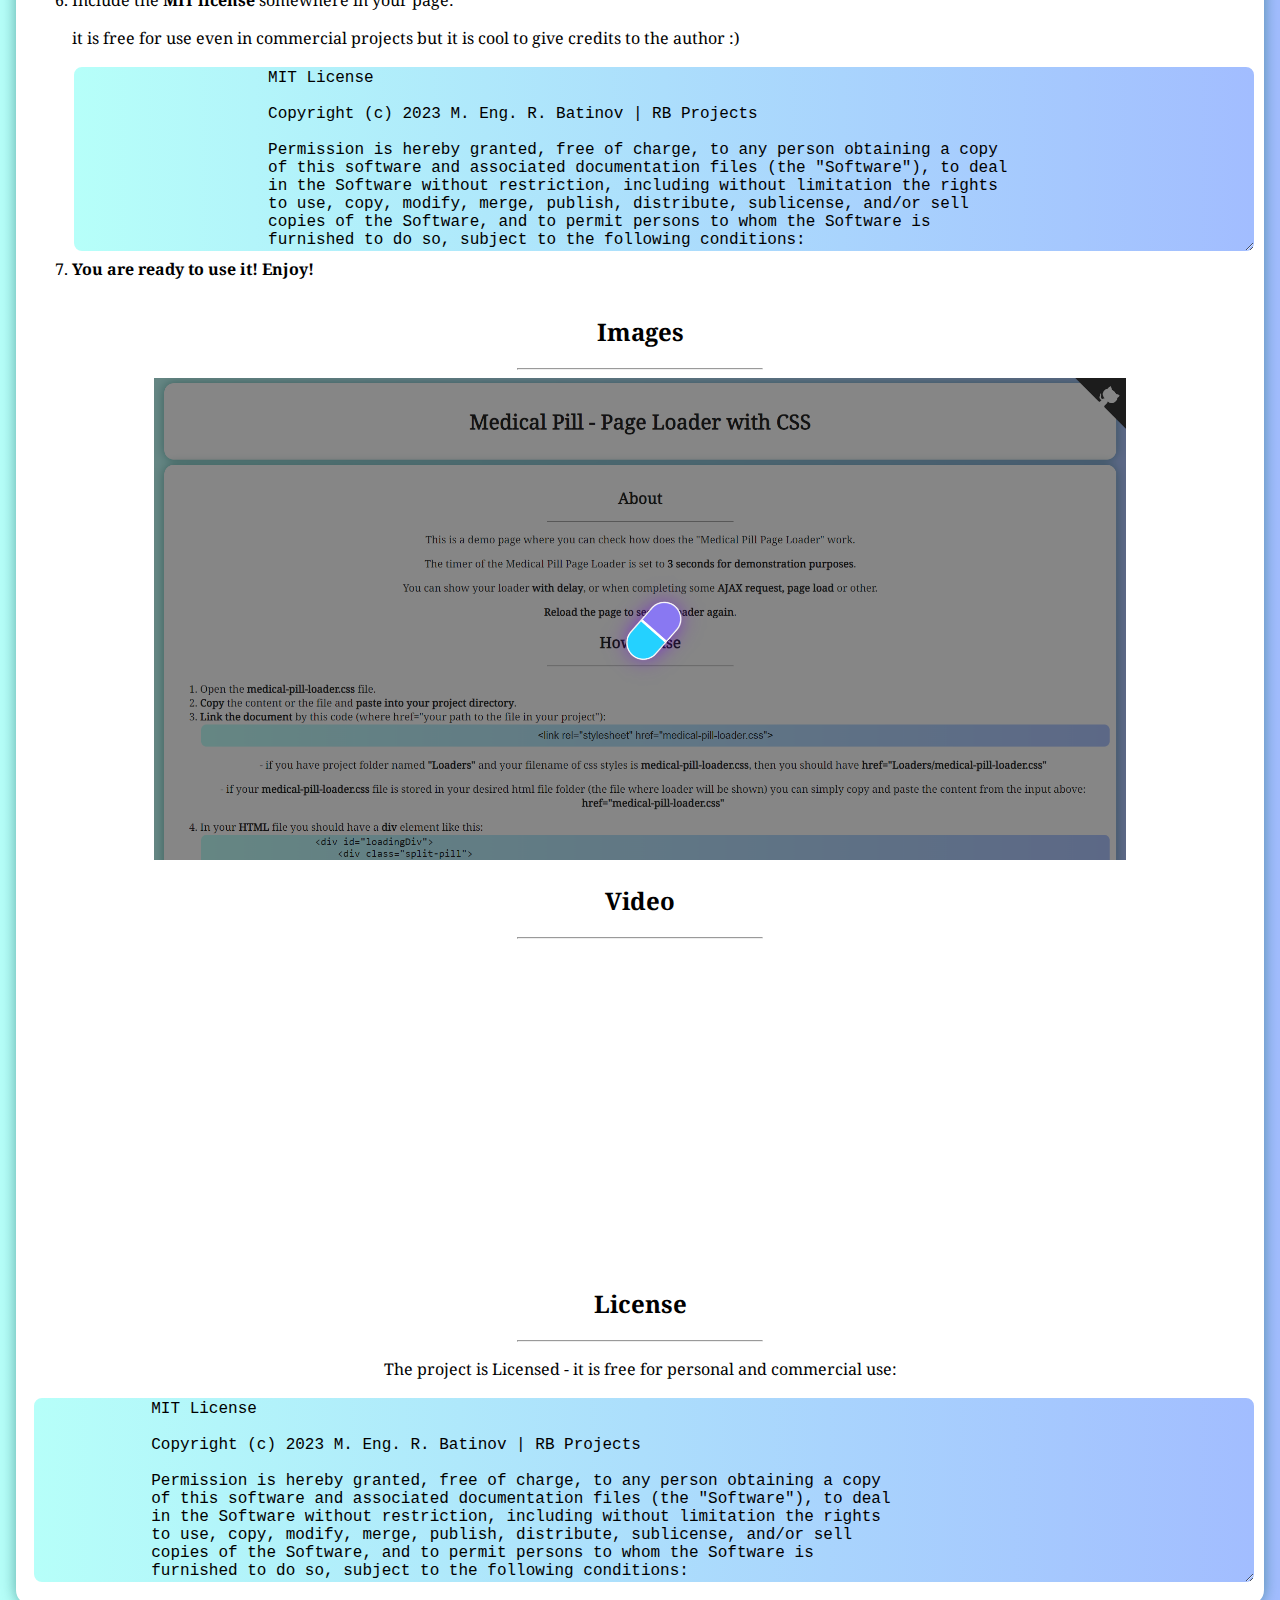
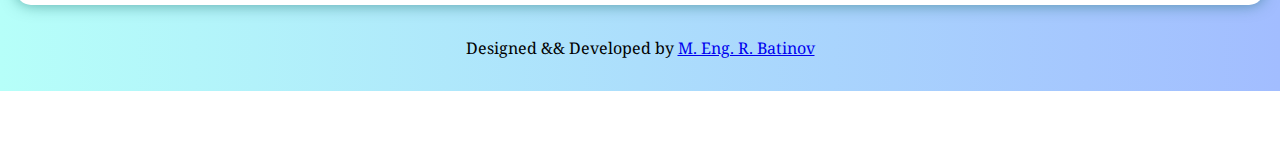
==== commit 83b1950d: "Update index.html" ====
--- a/docs/index.html
+++ b/docs/index.html
@@ -46,7 +46,8 @@
 
 </head>
 
-    <script type="application/ld+json">
+    
+<script type="application/ld+json">
     {
       "@context":"https://schema.org",
       "@type":"Article",
@@ -60,15 +61,15 @@
       "dateModified":"2023-07-05T15:00:19.699000+00:00",
       "author":{
         "@type":"Organization",
-        "name":"RB Projects"
+        "name":"RB Projects",
+        "url":"https://radoslav-batinov.bss.design/index.html",
+        "publisher":{
+          "@type":"Organization",
+          "name":"RB Projects",
+          "url":"https://radoslav-batinov.bss.design/index.html"
         },
-    "url":"https://github.com/rbatinov/medical-pill-page-loader-css"
-    "publisher":{
-        "@type":"Organization",
-        "name":"RB Projects",
-        "url":"https://radoslav-batinov.bss.design/index.html"
-    },
-    "description":"Medical Pill - Page Loader with CSS. "
+        "description":"Medical Pill - Page Loader with CSS. "
+      }
     }
   </script>
     
@@ -200,10 +201,7 @@
         <h2>Video</h2>
         <hr>
 
-        <video width="1000" controls>
-            <source src="Images/vid.mp4" type="video/mp4">
-            Your browser does not support HTML video.
-        </video>
+        <iframe width="560" height="315" src="https://www.youtube.com/embed/-hZ5yzjfDJ4" title="YouTube video player" frameborder="0" allow="accelerometer; autoplay; clipboard-write; encrypted-media; gyroscope; picture-in-picture; web-share" allowfullscreen></iframe>
 
         <h2>License</h2>
         <hr>
